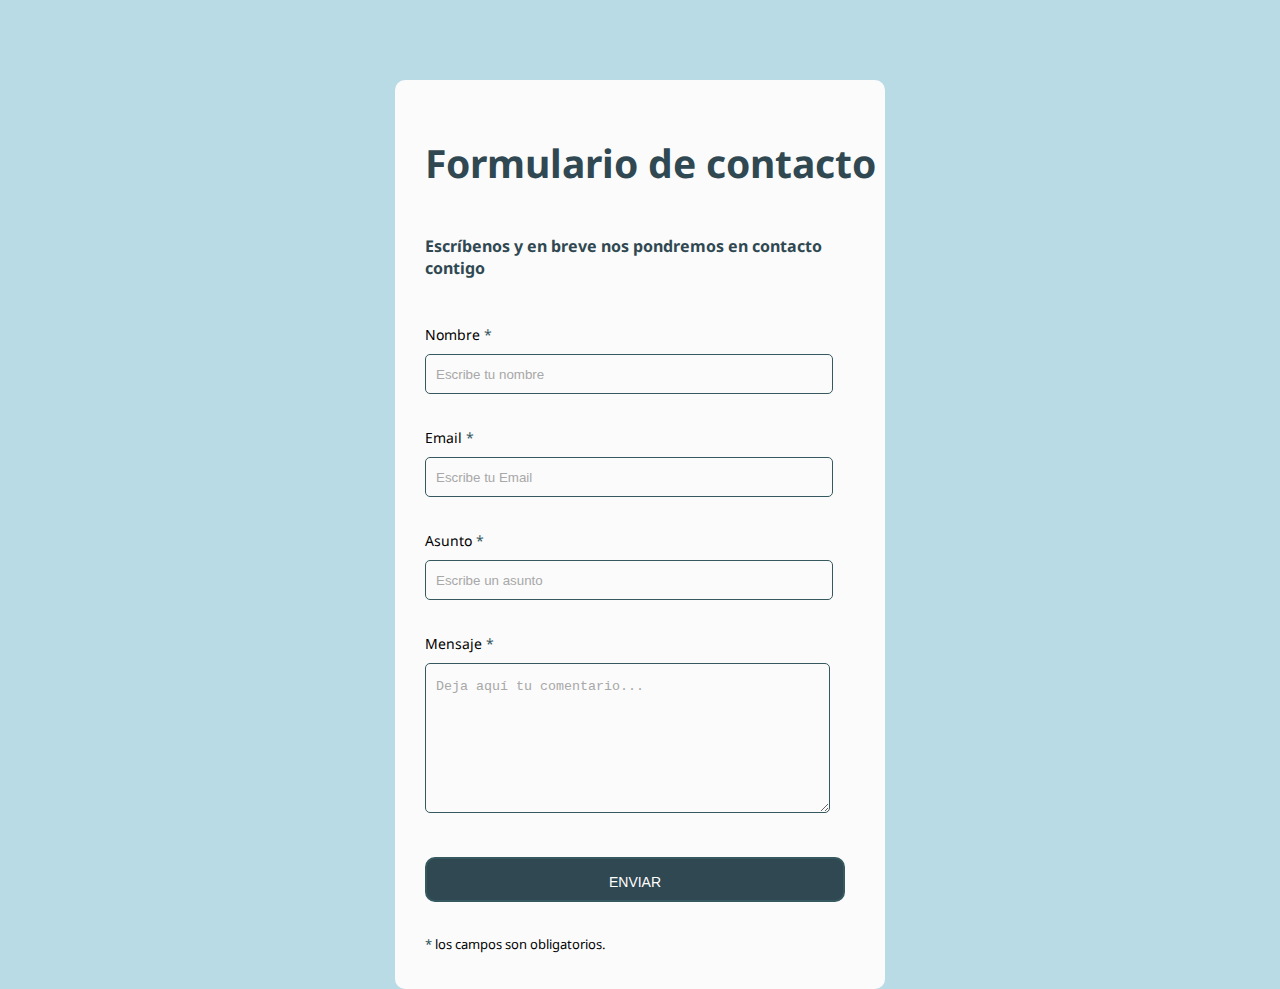
==== contacto.html @ 99f42d87 "Se agrega el proyecto" ====
<html lang="es">
<head>
  <meta charset="UTF-8">
  <title>Contacto</title>
  <link rel="stylesheet" type="text/css" href="contacto.css">

  
  </head>


<body>
     
  <div class="contact_form">

    <div class="formulario">      
      <h1>Formulario de contacto</h1>
        <h3>Escríbenos y en breve nos pondremos en contacto contigo</h3>


          <form action="contacto.php" method="post">       
                <p>
                  <label for="nombre" class="colocar_nombre">Nombre
                    <span class="obligatorio">*</span>
                  </label>
                    <input type="text" name="introducir_nombre" id="nombre" required="obligatorio" placeholder="Escribe tu nombre">
                </p>
              
                <p>
                  <label for="email" class="colocar_email">Email
                    <span class="obligatorio">*</span>
                  </label>
                    <input type="email" name="introducir_email" id="email" required="obligatorio" placeholder="Escribe tu Email">
                </p>  

                <p>
                  <label for="asunto" class="colocar_asunto">Asunto
                    <span class="obligatorio">*</span>
                  </label>
                    <input type="text" name="introducir_asunto" id="assunto" required="obligatorio" placeholder="Escribe un asunto">
                </p>    
              
                <p>
                  <label for="mensaje" class="colocar_mensaje">Mensaje
                    <span class="obligatorio">*</span>
                  </label>                     
                                    <textarea name="introducir_mensaje" class="texto_mensaje" id="mensaje" required="obligatorio" placeholder="Deja aquí tu comentario..."></textarea> 
                                </p>                    
              
                <button type="submit" name="enviar_formulario" id="enviar"><p>Enviar</p></button>

                <p class="aviso">
                  <span class="obligatorio"> * </span>los campos son obligatorios.
                </p>          
          </form>
    </div>  
  </div>

</body>
</html>
---- contacto.css ----
@import url(https://fonts.googleapis.com/css?family=Noto+Sans);


body{
  height: 100%; 
  font-family: 'Noto Sans', sans-serif;
  background-color: #B9DBE6; 
}


.contact_form{  
  width: 460px; 
  height: auto;
  margin: 80px auto;
  border-radius: 10px;  
  padding-top: 30px;
  padding-bottom: 20px;  
  background-color: #fbfbfb; 
  padding-left: 30px; 
}


input{
  background-color: #fbfbfb; 
  width: 408px; 
  height: 40px; 
  border-radius: 5px;  
  border-style: solid; 
  border-width: 1px; 
  border-color: #36595F; 
  margin-top: 10px;  
  padding-left: 10px;
  margin-bottom: 20px; 
}


textarea{
  background-color: #fbfbfb; 
  width: 405px; 
  height: 150px; 
  border-radius: 5px;  
  border-style: solid; 
  border-width: 1px; 
  border-color: #36595F; 
  margin-top: 10px;  
  padding-left: 10px;
  margin-bottom: 20px; 
  padding-top: 15px; 
}


label{
  display: block; 
  float: center;  
}


button{
  height: 45px; 
  padding-left: 5px;
  padding-right: 5px;   
  margin-bottom: 20px; 
  margin-top: 10px;   
  text-transform: uppercase;
  background-color: #304852; 
  border-color: #36595F; 
  border-style: solid; 
  border-radius: 10px;  
  width: 420px;   
  cursor: pointer;
}


button p{
  color: #fff; 
}


span{
  color: #36595F; 
}


.aviso{
  font-size: 13px;  
  color: black;  
}


h1{
  font-size: 39px;  
  text-align: letf; 
  padding-bottom: 20px; 
  color: #304852;
}


h3{
  font-size: 16px; 
  padding-bottom: 30px;
  color: #304852;   
}


p{
  font-size: 14px; 
  color: black; 
}


::-webkit-input-placeholder {
 color: #a8a8a8;
}


::-webkit-textarea-placeholder {
 color: #a8a8a8;
}


.formulario input:focus{
  outline:0;
  border: 1px solid #5F818A;
}


.formulario textarea:focus{
  outline:0;
  border: 1px solid #5F818A;
}
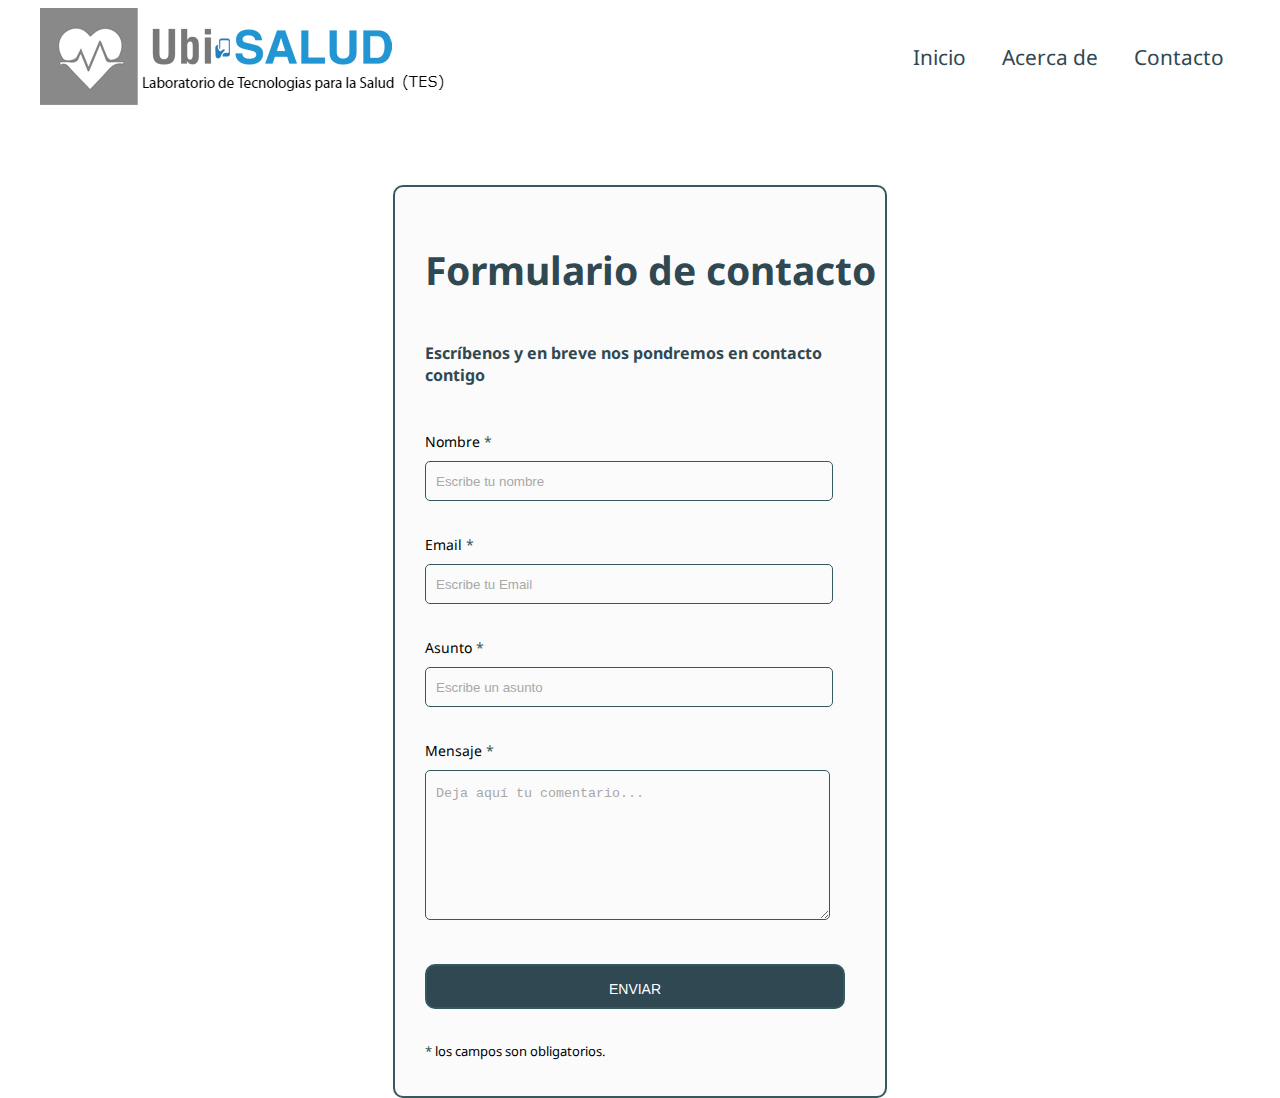
==== commit 9aeacac8: "Se agrega la pagina de exito" ====
--- a/contacto.html
+++ b/contacto.html
@@ -9,7 +9,24 @@
 
 
 <body>
-     
+  <header class="header">
+    <div class="container logo-nav-container">
+              <a href="https://ubisalud.cs.buap.mx" class="logo"><img class="ima" src="imagenes/logo.png" alt="Logo-UbiSalud"></img></a>
+              <nav class="navigation">
+                 <ul class="show">
+                  <li>
+                      <a href="index.html">Inicio</a>
+                  </li>
+                  <li>
+                      <a href="https://ubisalud.cs.buap.mx/indexQuienesSomos.html">Acerca de</a>
+                  </li>
+                  <li>
+                      <a href="contacto.html">Contacto</a>                  
+                  </li>
+                 </ul>
+              </nav>
+          </div>
+  </header>
   <div class="contact_form">
 
     <div class="formulario">      
--- a/contacto.css
+++ b/contacto.css
@@ -1,10 +1,53 @@
 @import url(https://fonts.googleapis.com/css?family=Noto+Sans);
 
-
+.container {
+  width: 95%;
+  margin: 0 auto;
+}
+.logo-nav-container{
+  display: flex;
+  justify-content: space-between;
+  align-items: center;
+  flex-wrap: wrap;
+  padding-top:0 ;
+}
+.ima{
+  margin: 0;
+  padding: 0;
+}
+.navigation ul{
+  margin: 0;
+  padding: 0;
+  list-style: none;
+}
+.navigation ul li{
+  display: inline-block;
+}
+.navigation ul li a{
+  color: #304852;
+  display: block;
+  padding: 0.5rem 1rem;
+  transition: all 0.4s linear;
+  border-radius: 5px;
+  font-size: 1.3rem;
+  text-decoration: none;
+}
+.navigation ul li a:hover{
+  background: #f3f3f3;
+  text-decoration: underline solid 1px #36595F;
+}
+.navigation ul li a:visited{
+  color: #304852;
+  background: #f3f3f3;
+  text-decoration: none;
+}
+a:visited{
+  color:blue
+}
 body{
   height: 100%; 
   font-family: 'Noto Sans', sans-serif;
-  background-color: #B9DBE6; 
+  background-color: white; 
 }
 
 
@@ -12,7 +55,8 @@
   width: 460px; 
   height: auto;
   margin: 80px auto;
-  border-radius: 10px;  
+  border-radius: 10px;
+  border: solid 2px #36595F;  
   padding-top: 30px;
   padding-bottom: 20px;  
   background-color: #fbfbfb; 
